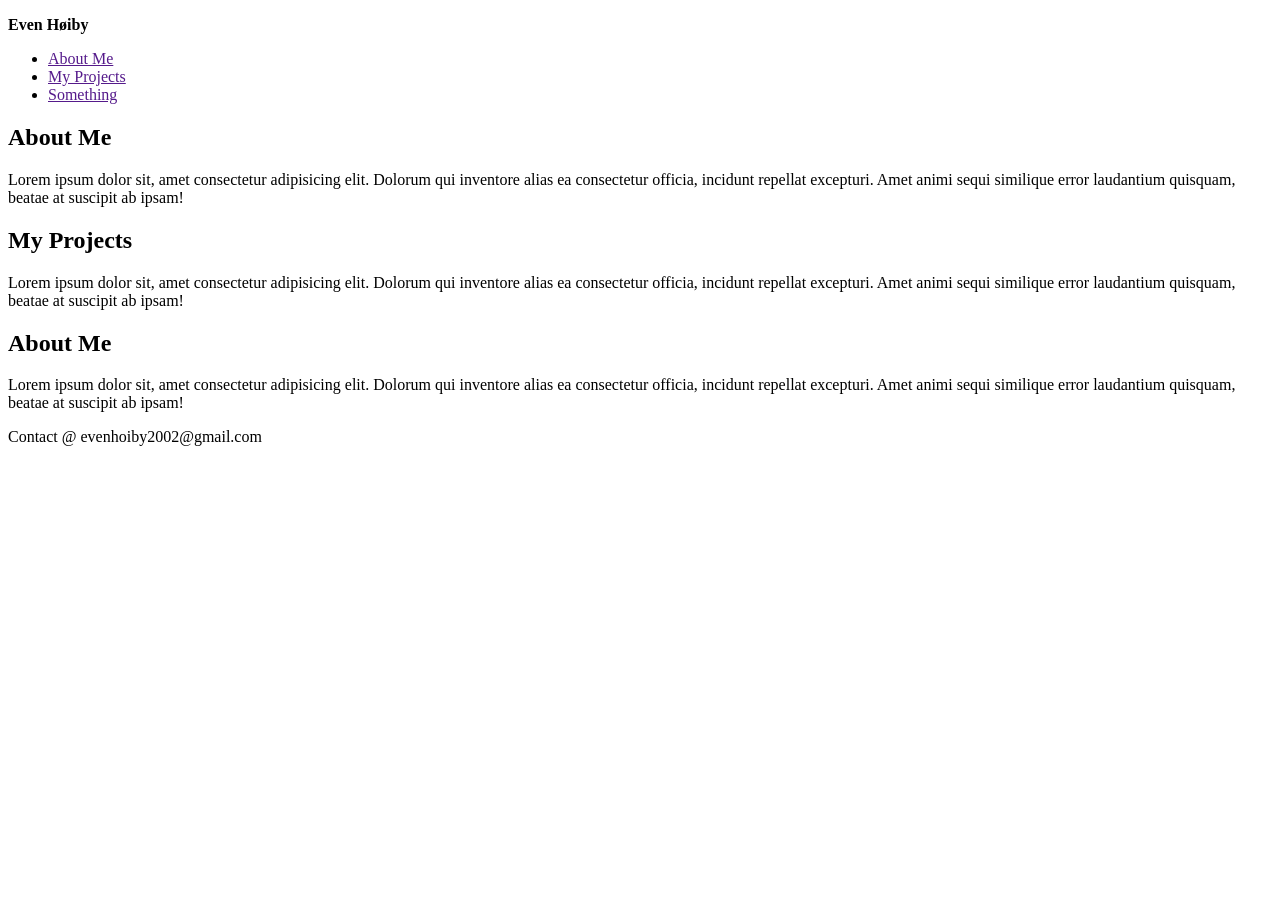
==== index.html @ fe8a964f "Made index file." ====
<!DOCTYPE html>
<html lang="en">
<head>
    <meta charset="UTF-8">
    <meta name="viewport" content="width=device-width, initial-scale=1.0">
    <link rel="stylesheet" href="style.css">
    <title>Portfolio</title>
</head>
<body>
    <header>
        <p><strong>Even Høiby</strong></p>
        <nav>
            <ul>
                <li><a href="">About Me</a></li>
                <li><a href="">My Projects</a></li>
                <li><a href="">Something</a></li>
            </ul>
        </nav>
    </header>
    <main>
        <article>
            <h2>About Me</h2>
            <p>Lorem ipsum dolor sit, amet consectetur adipisicing elit. Dolorum qui inventore alias ea consectetur officia, incidunt repellat excepturi. Amet animi sequi similique error laudantium quisquam, beatae at suscipit ab ipsam!</p>
        </article>
        <article>
            <h2>My Projects</h2>
            <p>Lorem ipsum dolor sit, amet consectetur adipisicing elit. Dolorum qui inventore alias ea consectetur officia, incidunt repellat excepturi. Amet animi sequi similique error laudantium quisquam, beatae at suscipit ab ipsam!</p>
        </article>
        <article>
            <h2>About Me</h2>
            <p>Lorem ipsum dolor sit, amet consectetur adipisicing elit. Dolorum qui inventore alias ea consectetur officia, incidunt repellat excepturi. Amet animi sequi similique error laudantium quisquam, beatae at suscipit ab ipsam!</p>
        </article>
    </main>
    <footer>
        <p>Contact @ evenhoiby2002@gmail.com</p>
    </footer>
</body>
</html>
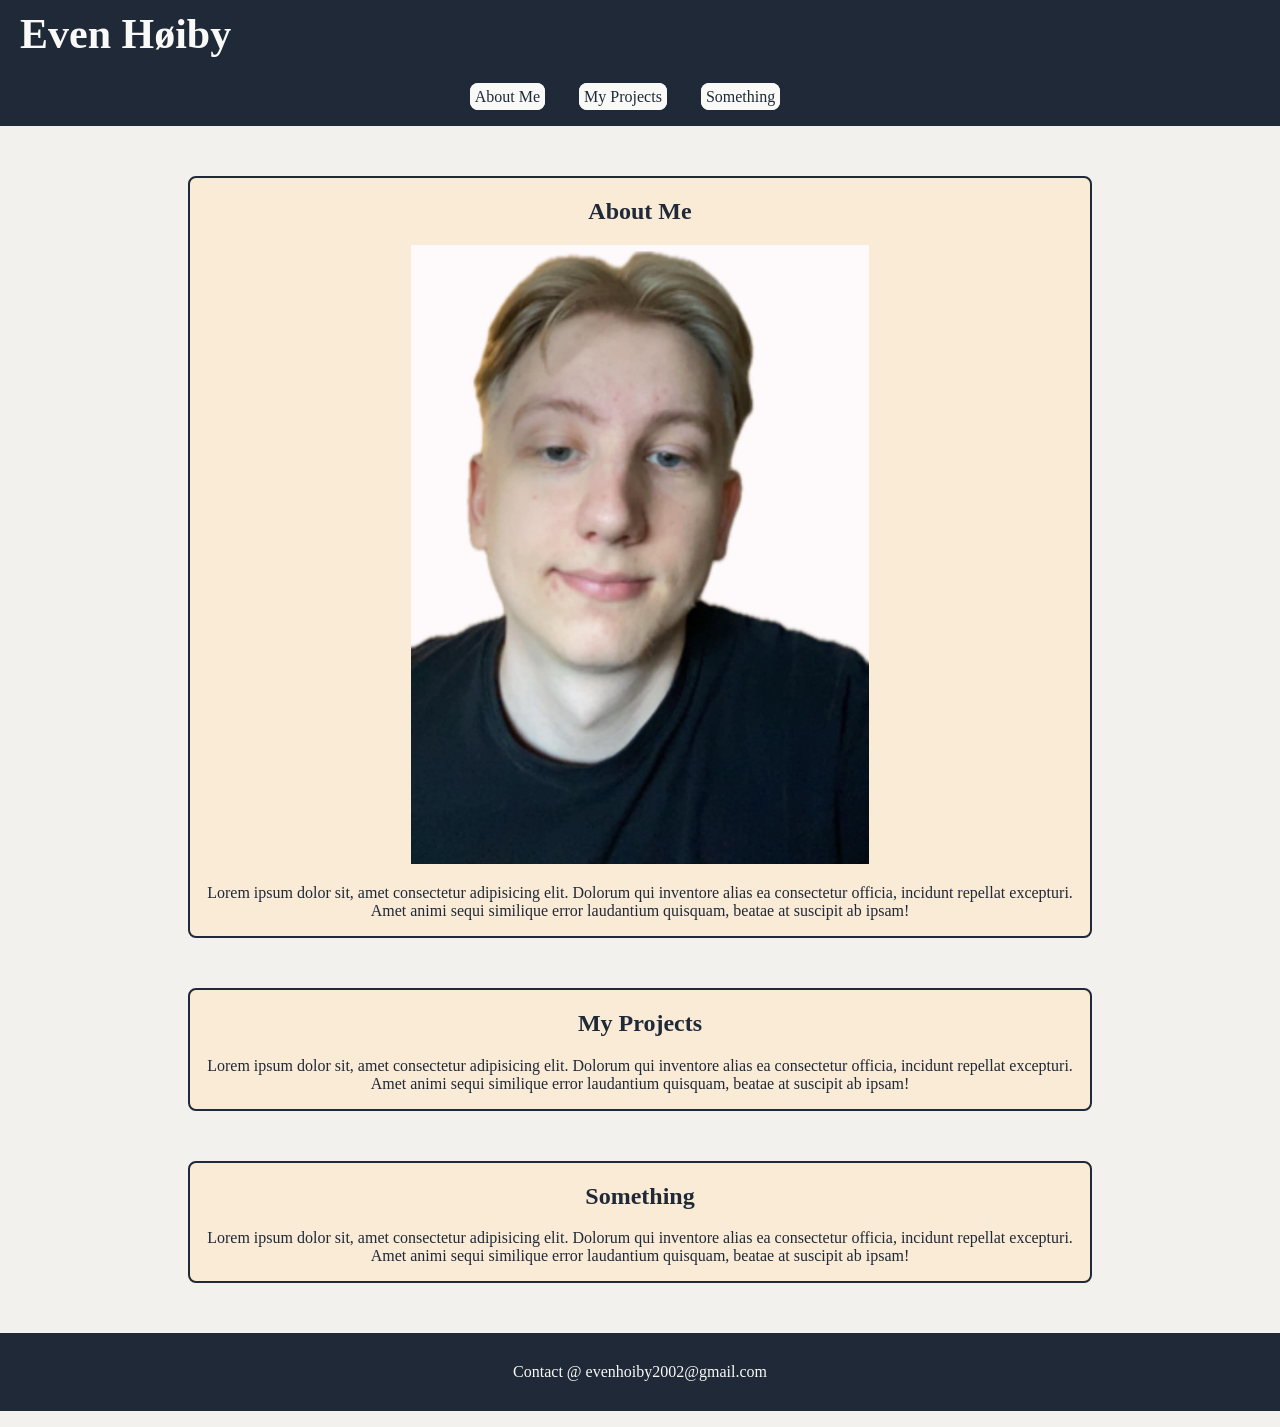
==== commit 62233250: "Added image to article about me. Made links jump." ====
--- a/index.html
+++ b/index.html
@@ -11,23 +11,24 @@
         <p><strong>Even Høiby</strong></p>
         <nav>
             <ul>
-                <li><a href="">About Me</a></li>
-                <li><a href="">My Projects</a></li>
-                <li><a href="">Something</a></li>
+                <li><a href="#articleAboutMe">About Me</a></li>
+                <li><a href="#articleMyProjects">My Projects</a></li>
+                <li><a href="#articleSomething">Something</a></li>
             </ul>
         </nav>
     </header>
     <main>
-        <article>
+        <article id="articleAboutMe">
             <h2>About Me</h2>
+            <img src="img/even.png" alt="Image of Even">
             <p>Lorem ipsum dolor sit, amet consectetur adipisicing elit. Dolorum qui inventore alias ea consectetur officia, incidunt repellat excepturi. Amet animi sequi similique error laudantium quisquam, beatae at suscipit ab ipsam!</p>
         </article>
-        <article>
+        <article id="articleMyProjects">
             <h2>My Projects</h2>
             <p>Lorem ipsum dolor sit, amet consectetur adipisicing elit. Dolorum qui inventore alias ea consectetur officia, incidunt repellat excepturi. Amet animi sequi similique error laudantium quisquam, beatae at suscipit ab ipsam!</p>
         </article>
-        <article>
-            <h2>About Me</h2>
+        <article id="articleSomething">
+            <h2>Something</h2>
             <p>Lorem ipsum dolor sit, amet consectetur adipisicing elit. Dolorum qui inventore alias ea consectetur officia, incidunt repellat excepturi. Amet animi sequi similique error laudantium quisquam, beatae at suscipit ab ipsam!</p>
         </article>
     </main>
--- a/style.css
+++ b/style.css
@@ -0,0 +1,59 @@
+body {
+    margin: 0;
+    background-color: #f3f1ee;
+}
+header {
+    background-color: #1F2937;
+    color: #F9FAF8;
+}
+header p {
+    margin: 0 auto;
+    padding: 10px 20px;
+    font-size: 42px;
+}
+header ul {
+    list-style-type: none;
+    padding: 20px;
+    margin: 0;
+    text-align: center;
+}
+header li {
+    display: inline;
+}
+header a {
+    color: #1F2937;
+    background-color: #F9FAF8;
+    text-decoration: none;
+    margin-right: 30px;
+    padding: 4px;
+    border: 1px solid #F9FAF8;
+    border-radius: 8px;
+}
+header a:hover, a:focus {
+    color: #F9FAF8;
+    background-color: gray;
+    text-decoration: none;
+    margin-right: 30px;
+    padding: 4px;
+    border: 1px solid #F9FAF8;
+    border-radius: 8px;
+}
+main article {
+    text-align: center;
+    border: 2px solid #1F2937;
+    border-radius: 8px;
+    margin: 50px auto;
+    max-width: 900px;
+    background-color: antiquewhite;
+}
+main p, h2 {
+    color: #1F2937;
+}
+footer {
+    text-align: center;
+    background-color: #1F2937;
+}
+footer p {
+    padding: 30px 0;
+    color: #F9FAF8;
+}
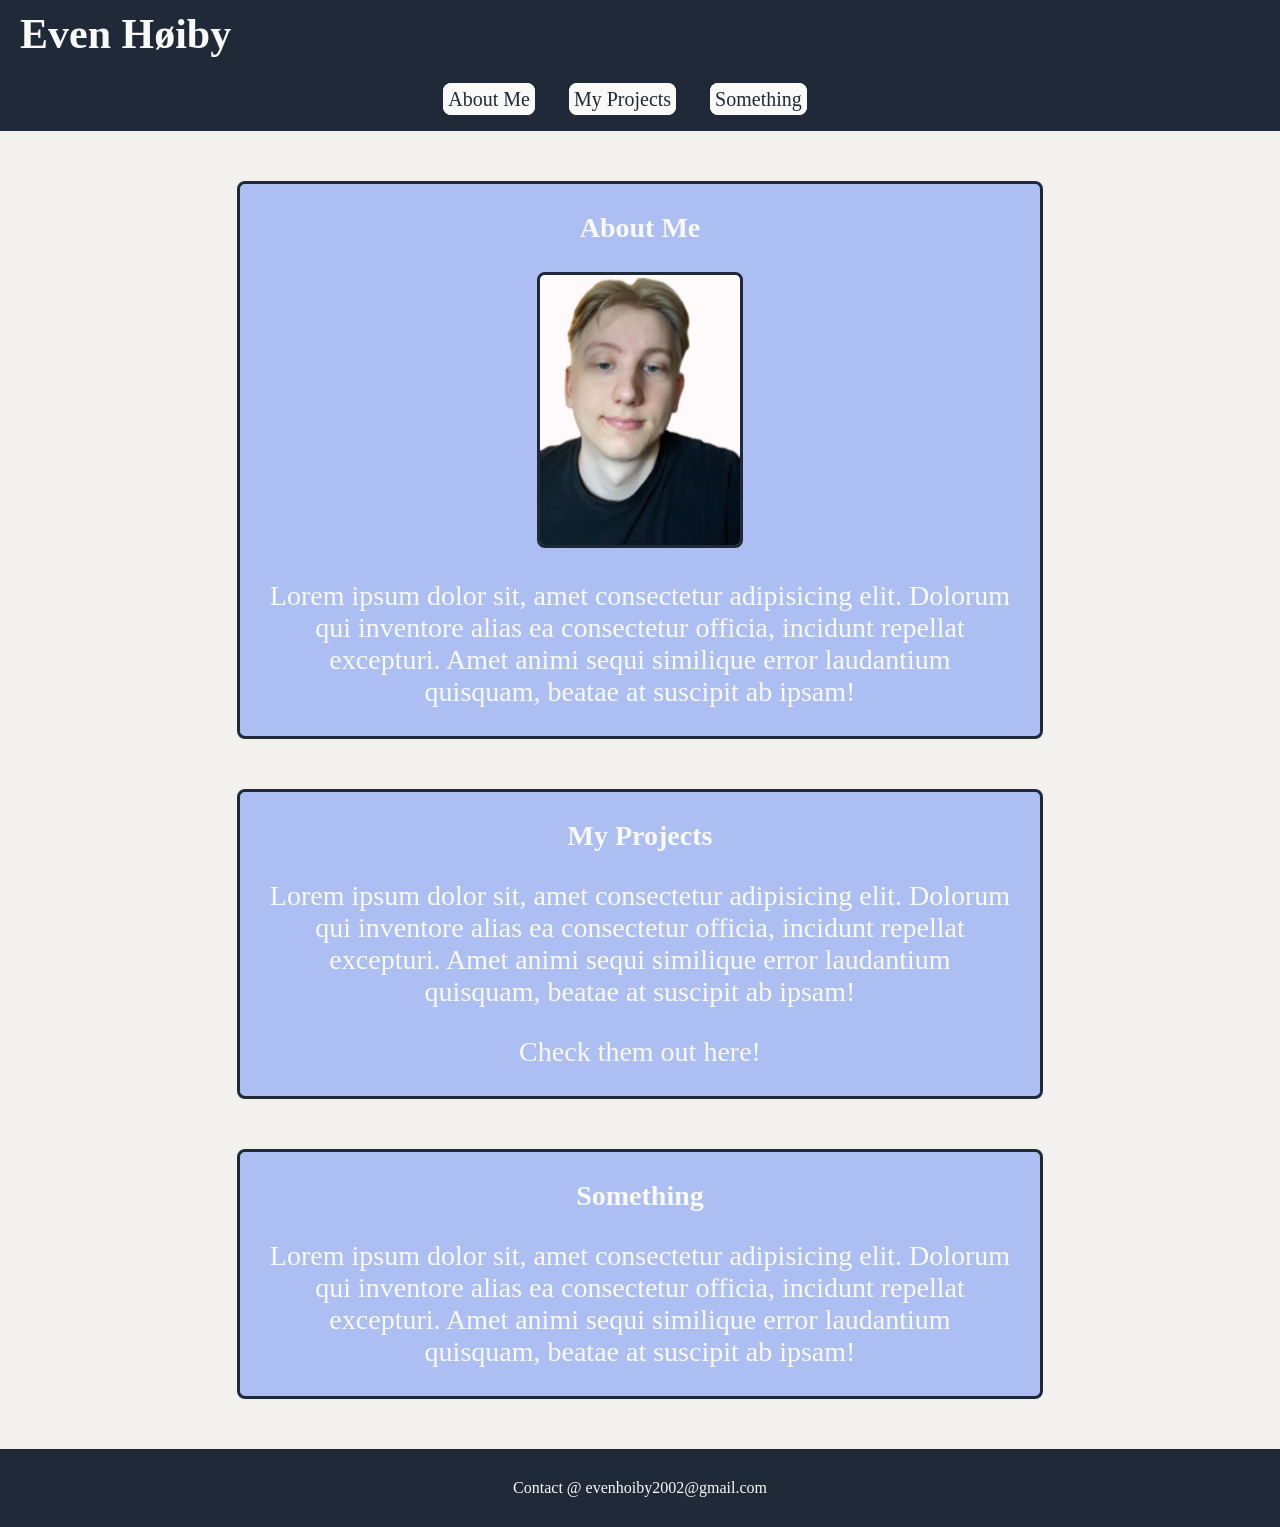
==== commit 524ff452: "Added my projects page, linking it to index." ====
--- a/index.html
+++ b/index.html
@@ -26,6 +26,7 @@
         <article id="articleMyProjects">
             <h2>My Projects</h2>
             <p>Lorem ipsum dolor sit, amet consectetur adipisicing elit. Dolorum qui inventore alias ea consectetur officia, incidunt repellat excepturi. Amet animi sequi similique error laudantium quisquam, beatae at suscipit ab ipsam!</p>
+            <a id="myProjectsLink" href="myProjects.html">Check them out here!</a>
         </article>
         <article id="articleSomething">
             <h2>Something</h2>
--- a/style.css
+++ b/style.css
@@ -28,8 +28,9 @@
     padding: 4px;
     border: 1px solid #F9FAF8;
     border-radius: 8px;
+    font-size: 20px;
 }
-header a:hover, a:focus {
+header a:hover, header a:focus {
     color: #F9FAF8;
     background-color: gray;
     text-decoration: none;
@@ -40,14 +41,31 @@
 }
 main article {
     text-align: center;
-    border: 2px solid #1F2937;
+    border: 3px solid #1F2937;
     border-radius: 8px;
     margin: 50px auto;
-    max-width: 900px;
-    background-color: antiquewhite;
+    max-width: 800px;
+    background-color: #acbef2;
 }
-main p, h2 {
-    color: #1F2937;
+article img {
+    width: 200px;
+    border: 3px solid #1F2937;
+    border-radius: 8px;
+}
+#myProjectsLink {
+    color: #F9FAF8;
+    font-size: 28px;
+    margin-bottom: 28px;
+    display: inline-block;
+    text-decoration: none;
+}
+#myProjectsLink:hover, #myProjectsLink:focus {
+    text-decoration: underline;
+}
+main p, main h2 {
+    color: #F9FAF8;
+    font-size: 28px;
+    margin: 28px;
 }
 footer {
     text-align: center;
@@ -56,4 +74,8 @@
 footer p {
     padding: 30px 0;
     color: #F9FAF8;
+    margin: 0;
+}
+main div {
+    margin: 1000px;
 }
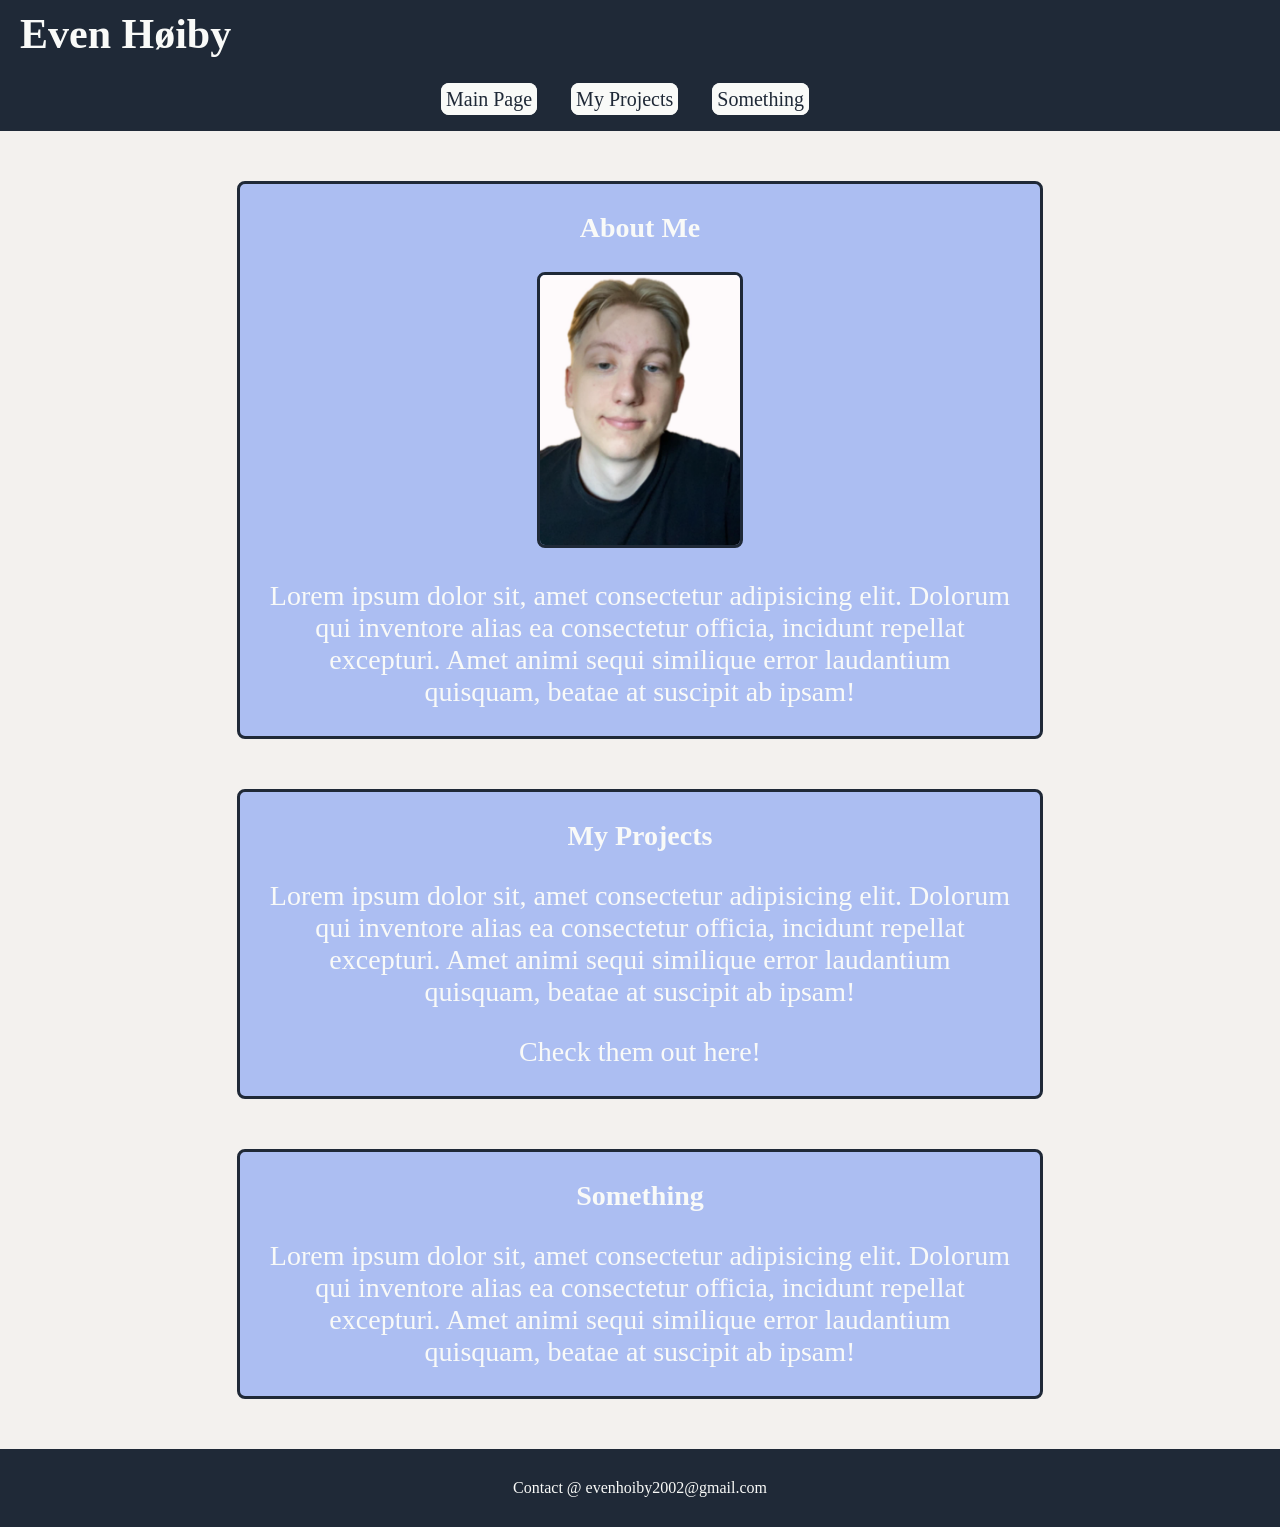
==== commit bbfc26d9: "Linked index and my projects page on navigation." ====
--- a/index.html
+++ b/index.html
@@ -8,11 +8,11 @@
 </head>
 <body>
     <header>
-        <p><strong>Even Høiby</strong></p>
+        <a href="index.html" id="logo"><strong>Even Høiby</strong></a>
         <nav>
             <ul>
-                <li><a href="#articleAboutMe">About Me</a></li>
-                <li><a href="#articleMyProjects">My Projects</a></li>
+                <li><a href="index.html">Main Page</a></li>
+                <li><a href="myProjects.html">My Projects</a></li>
                 <li><a href="#articleSomething">Something</a></li>
             </ul>
         </nav>
--- a/style.css
+++ b/style.css
@@ -6,10 +6,13 @@
     background-color: #1F2937;
     color: #F9FAF8;
 }
-header p {
+#logo {
     margin: 0 auto;
     padding: 10px 20px;
     font-size: 42px;
+    color: #F9FAF8;
+    text-decoration: none;
+    display: inline-block;
 }
 header ul {
     list-style-type: none;
@@ -20,7 +23,7 @@
 header li {
     display: inline;
 }
-header a {
+ul a {
     color: #1F2937;
     background-color: #F9FAF8;
     text-decoration: none;
@@ -30,7 +33,7 @@
     border-radius: 8px;
     font-size: 20px;
 }
-header a:hover, header a:focus {
+ul a:hover, ul a:focus {
     color: #F9FAF8;
     background-color: gray;
     text-decoration: none;
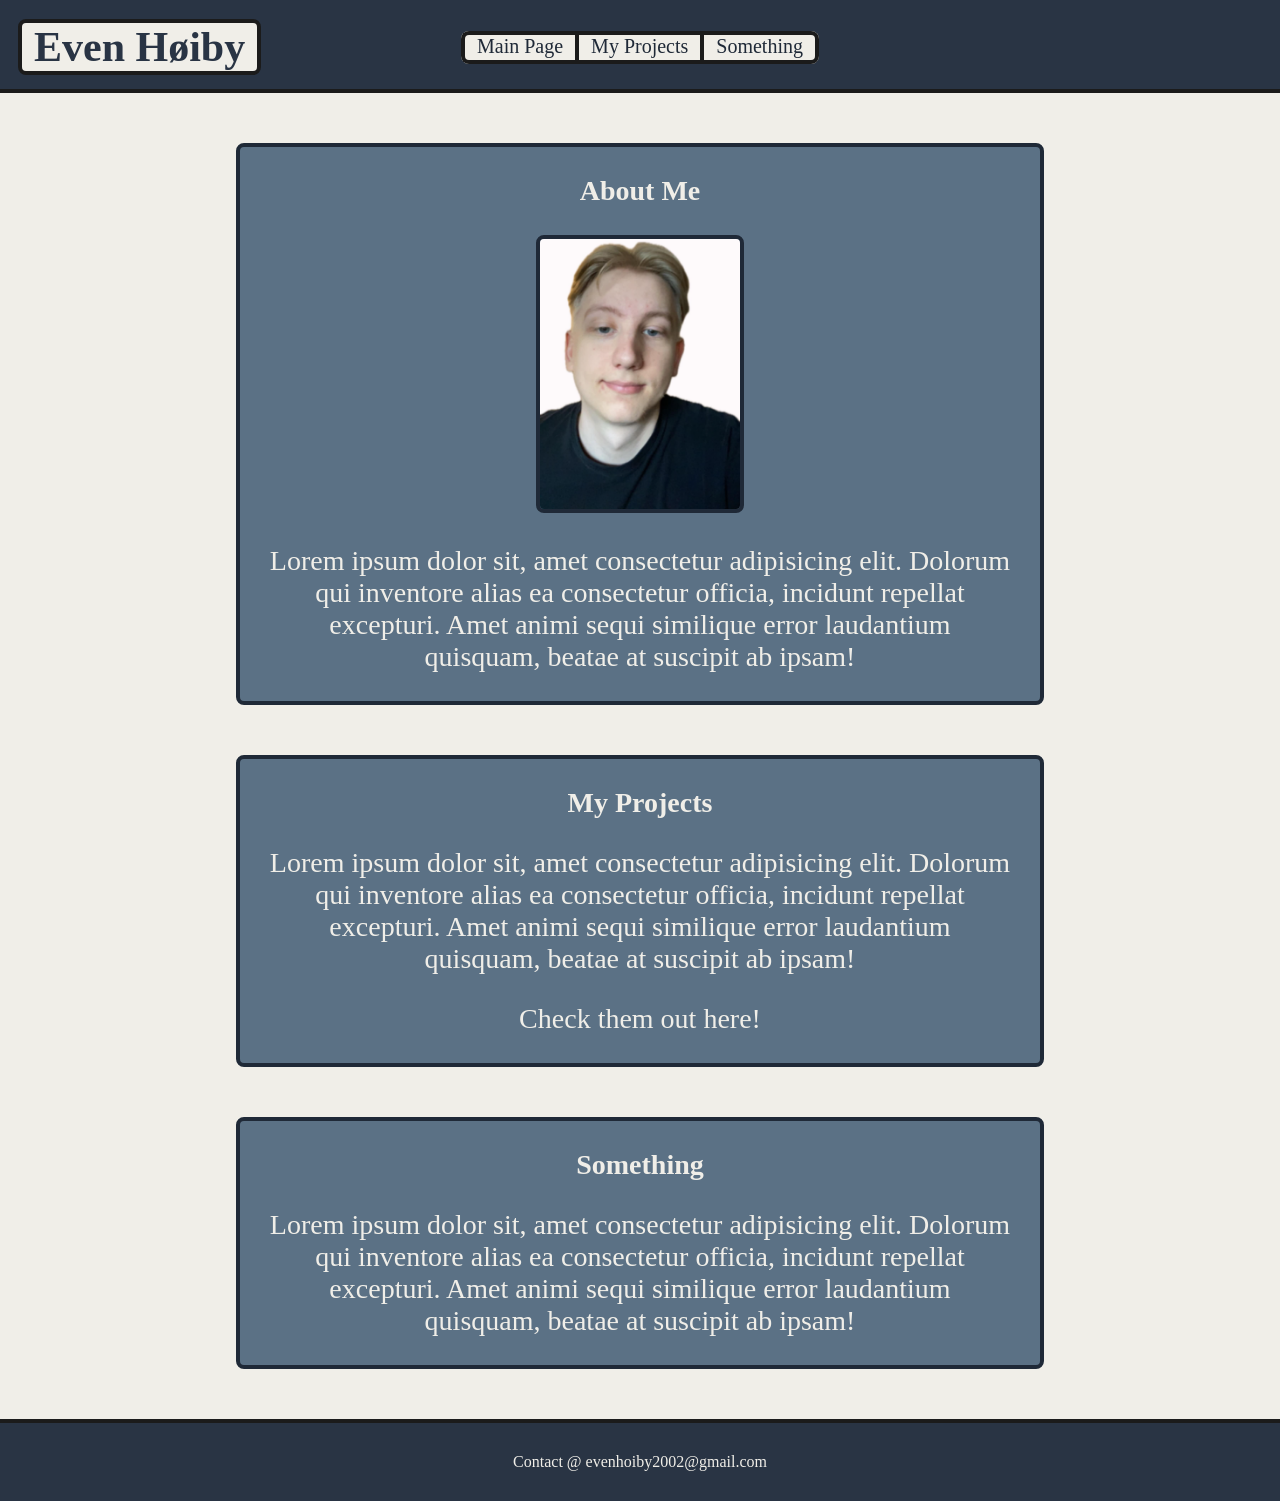
==== commit 28961235: "Changed look of navigation." ====
--- a/index.html
+++ b/index.html
@@ -11,9 +11,7 @@
         <a href="index.html" id="logo"><strong>Even Høiby</strong></a>
         <nav>
             <ul>
-                <li><a href="index.html">Main Page</a></li>
-                <li><a href="myProjects.html">My Projects</a></li>
-                <li><a href="#articleSomething">Something</a></li>
+                <li class="navLeft"><a href="index.html">Main Page</a></li><li class="navMiddle"><a href="myProjects.html">My Projects</a></li><li class="navRight"><a href="#articleSomething">Something</a></li>
             </ul>
         </nav>
     </header>
--- a/style.css
+++ b/style.css
@@ -1,62 +1,107 @@
 body {
     margin: 0;
-    background-color: #f3f1ee;
+    background-color: #f0eee8;
 }
+
+
 header {
-    background-color: #1F2937;
-    color: #F9FAF8;
+    background-color: #293444;
+    color: #f0eee8;
+    display: flex;
+    align-items: center;
+    justify-content: center;
+    position: relative;
+    padding-left: 0;
+    padding-right: 0;
+    padding-top: 35px;
+    padding-bottom: 31px;
+    border-bottom: 4px solid #1b1b1b;
 }
 #logo {
     margin: 0 auto;
-    padding: 10px 20px;
+    padding: 0px 12px;
     font-size: 42px;
-    color: #F9FAF8;
     text-decoration: none;
     display: inline-block;
+    position: absolute;
+    left: 18px;
+    color: #293444;
+    background-color: #f0eee8;
+    border: 4px solid #1b1b1b;
+    border-radius: 8px;
+}
+header nav {
+    display: inline-block;
+    margin: 0 auto;
 }
 header ul {
     list-style-type: none;
-    padding: 20px;
     margin: 0;
-    text-align: center;
+    padding: 0;
 }
 header li {
     display: inline;
 }
 ul a {
     color: #1F2937;
-    background-color: #F9FAF8;
     text-decoration: none;
-    margin-right: 30px;
-    padding: 4px;
-    border: 1px solid #F9FAF8;
-    border-radius: 8px;
     font-size: 20px;
 }
-ul a:hover, ul a:focus {
-    color: #F9FAF8;
-    background-color: gray;
+.navLeft {
+    border-top: 4px solid #1b1b1b;
+    border-bottom: 4px solid #1b1b1b;
+    border-left: 4px solid #1b1b1b;
+    border-top-left-radius: 8px;
+    border-bottom-left-radius: 8px;
+    background-color: #f0eee8;
+    padding: 4px 12px;
+}
+ul .navLeft:hover, ul .navLeft:focus {
+    color: #f0eee8;
+    background-color: #5B7185;
     text-decoration: none;
-    margin-right: 30px;
-    padding: 4px;
-    border: 1px solid #F9FAF8;
-    border-radius: 8px;
 }
+.navMiddle {
+    border: 4px solid #1b1b1b;
+    background-color: #f0eee8;
+    padding: 4px 12px;
+}
+ul .navMiddle:hover, ul .navMiddle:focus {
+    color: #f0eee8;
+    background-color: #5B7185;
+    text-decoration: none;
+}
+.navRight {
+    border-top: 4px solid #1b1b1b;
+    border-bottom: 4px solid #1b1b1b;
+    border-right: 4px solid #1b1b1b;
+    border-top-right-radius: 8px;
+    border-bottom-right-radius: 8px;
+    background-color: #f0eee8;
+    padding: 4px 12px;
+}
+ul .navRight:hover, ul .navRight:focus {
+    color: #f0eee8;
+    background-color: #5B7185;
+    text-decoration: none;
+}
+
+
 main article {
     text-align: center;
-    border: 3px solid #1F2937;
+    border: 4px solid #1F2937;
     border-radius: 8px;
     margin: 50px auto;
     max-width: 800px;
-    background-color: #acbef2;
+    background-color: #5B7185;
 }
 article img {
     width: 200px;
-    border: 3px solid #1F2937;
+    border: 4px solid #1F2937;
     border-radius: 8px;
 }
 #myProjectsLink {
-    color: #F9FAF8;
+    color: #f0eee8;
     font-size: 28px;
     margin-bottom: 28px;
     display: inline-block;
@@ -66,17 +111,20 @@
     text-decoration: underline;
 }
 main p, main h2 {
-    color: #F9FAF8;
+    color: #f0eee8;
     font-size: 28px;
     margin: 28px;
 }
+
+
 footer {
     text-align: center;
-    background-color: #1F2937;
+    background-color: #293444;
+    border-top: 4px solid #1b1b1b;
 }
 footer p {
     padding: 30px 0;
-    color: #F9FAF8;
+    color: #f0eee8;
     margin: 0;
 }
 main div {
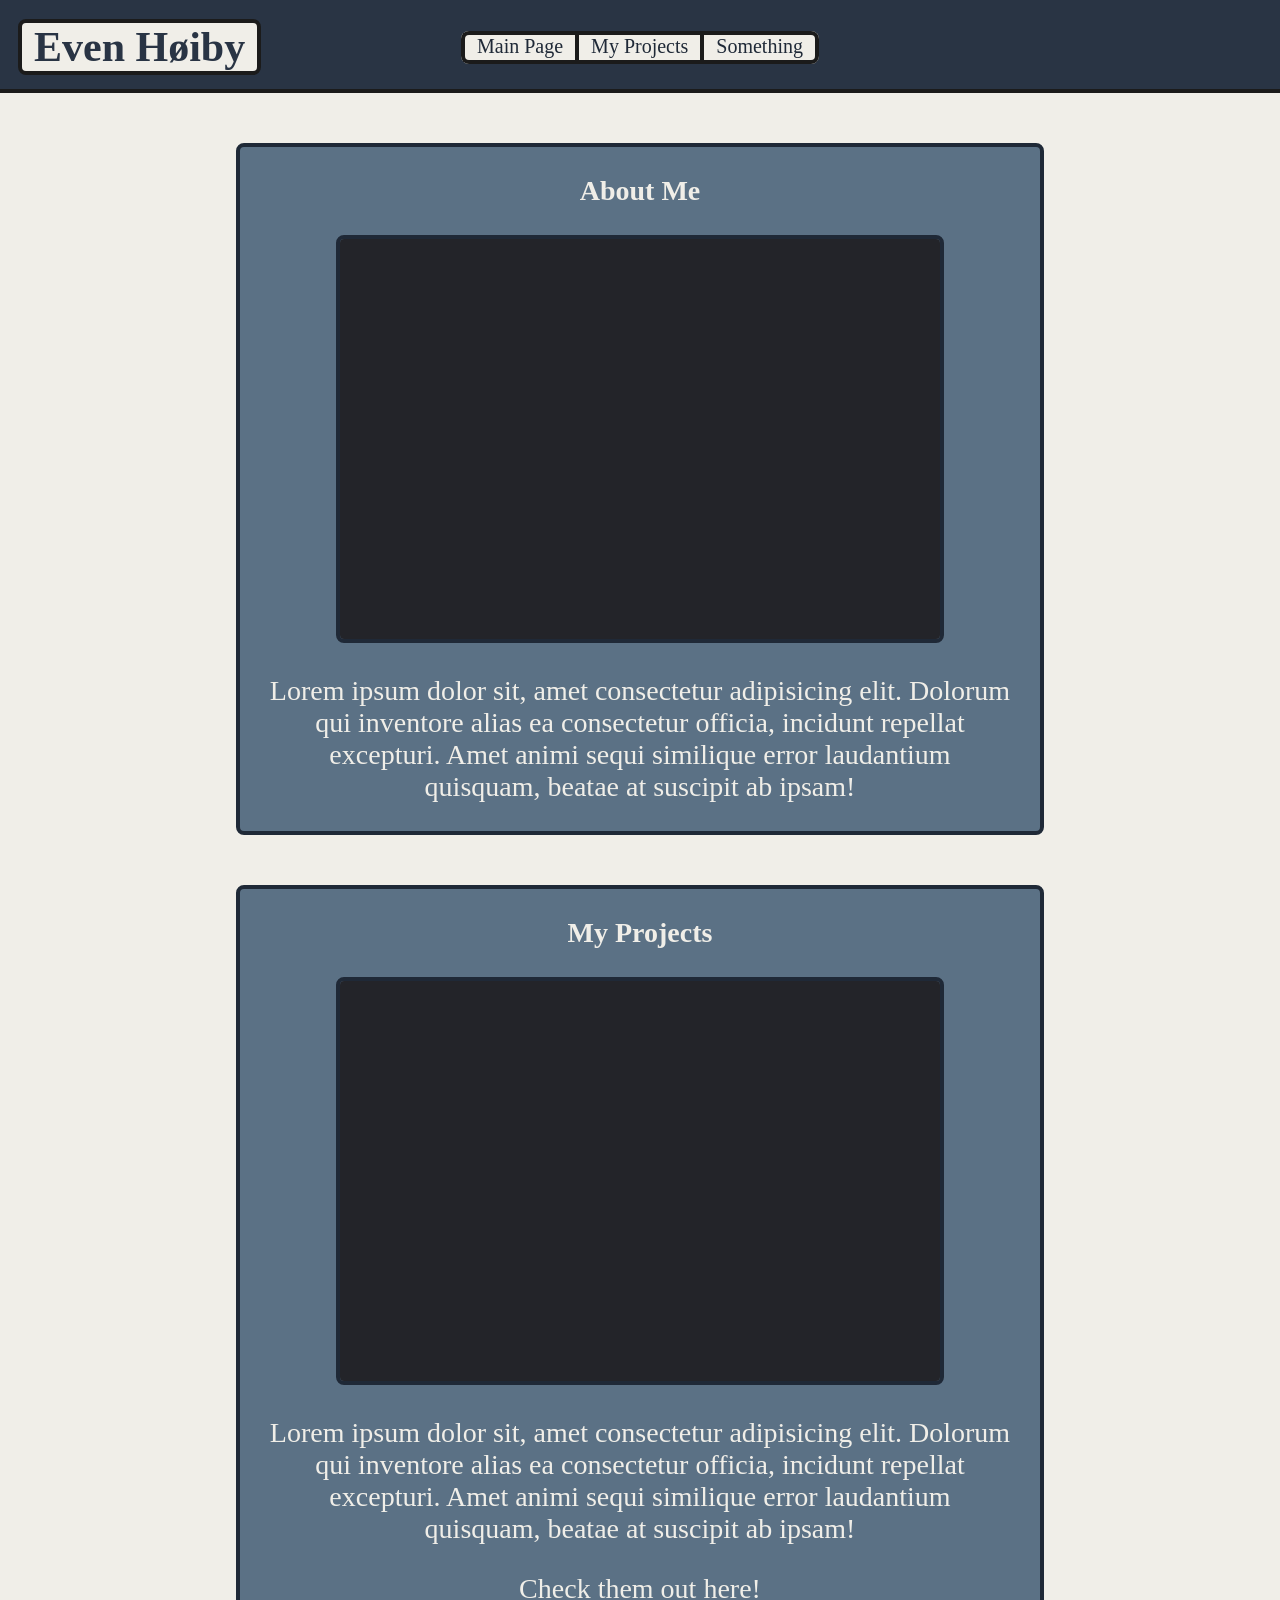
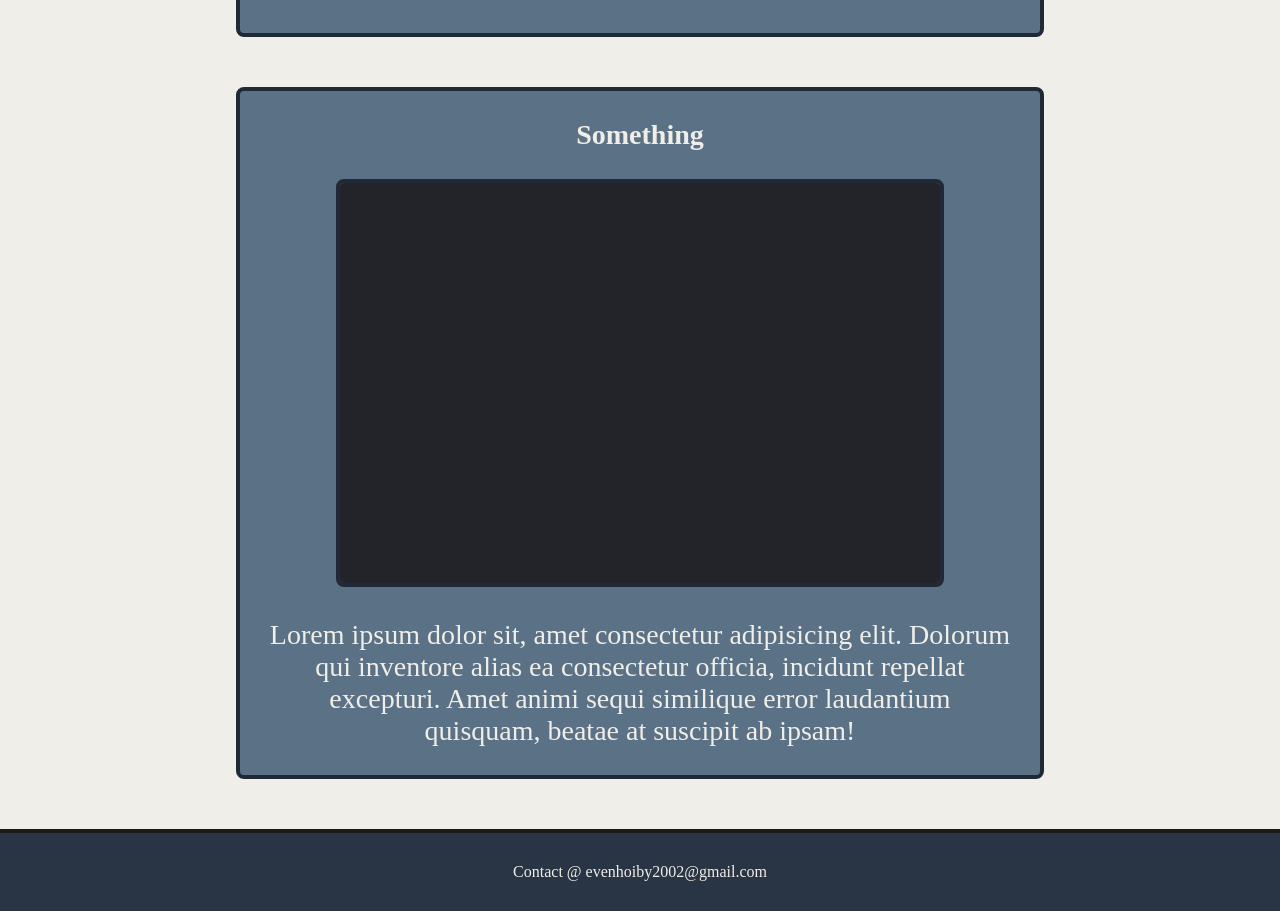
==== commit f75511b2: "Added placeholder images." ====
--- a/index.html
+++ b/index.html
@@ -18,16 +18,18 @@
     <main>
         <article id="articleAboutMe">
             <h2>About Me</h2>
-            <img src="img/even.png" alt="Image of Even">
+            <img src="img/placeholder.jpeg" alt="Placeholder image, gray box">
             <p>Lorem ipsum dolor sit, amet consectetur adipisicing elit. Dolorum qui inventore alias ea consectetur officia, incidunt repellat excepturi. Amet animi sequi similique error laudantium quisquam, beatae at suscipit ab ipsam!</p>
         </article>
         <article id="articleMyProjects">
             <h2>My Projects</h2>
+            <img src="img/placeholder.jpeg" alt="Placeholder image, gray box">
             <p>Lorem ipsum dolor sit, amet consectetur adipisicing elit. Dolorum qui inventore alias ea consectetur officia, incidunt repellat excepturi. Amet animi sequi similique error laudantium quisquam, beatae at suscipit ab ipsam!</p>
             <a id="myProjectsLink" href="myProjects.html">Check them out here!</a>
         </article>
         <article id="articleSomething">
             <h2>Something</h2>
+            <img src="img/placeholder.jpeg" alt="Placeholder image, gray box">
             <p>Lorem ipsum dolor sit, amet consectetur adipisicing elit. Dolorum qui inventore alias ea consectetur officia, incidunt repellat excepturi. Amet animi sequi similique error laudantium quisquam, beatae at suscipit ab ipsam!</p>
         </article>
     </main>
--- a/style.css
+++ b/style.css
@@ -96,7 +96,7 @@
     background-color: #5B7185;
 }
 article img {
-    width: 200px;
+    width: 600px;
     border: 4px solid #1F2937;
     border-radius: 8px;
 }
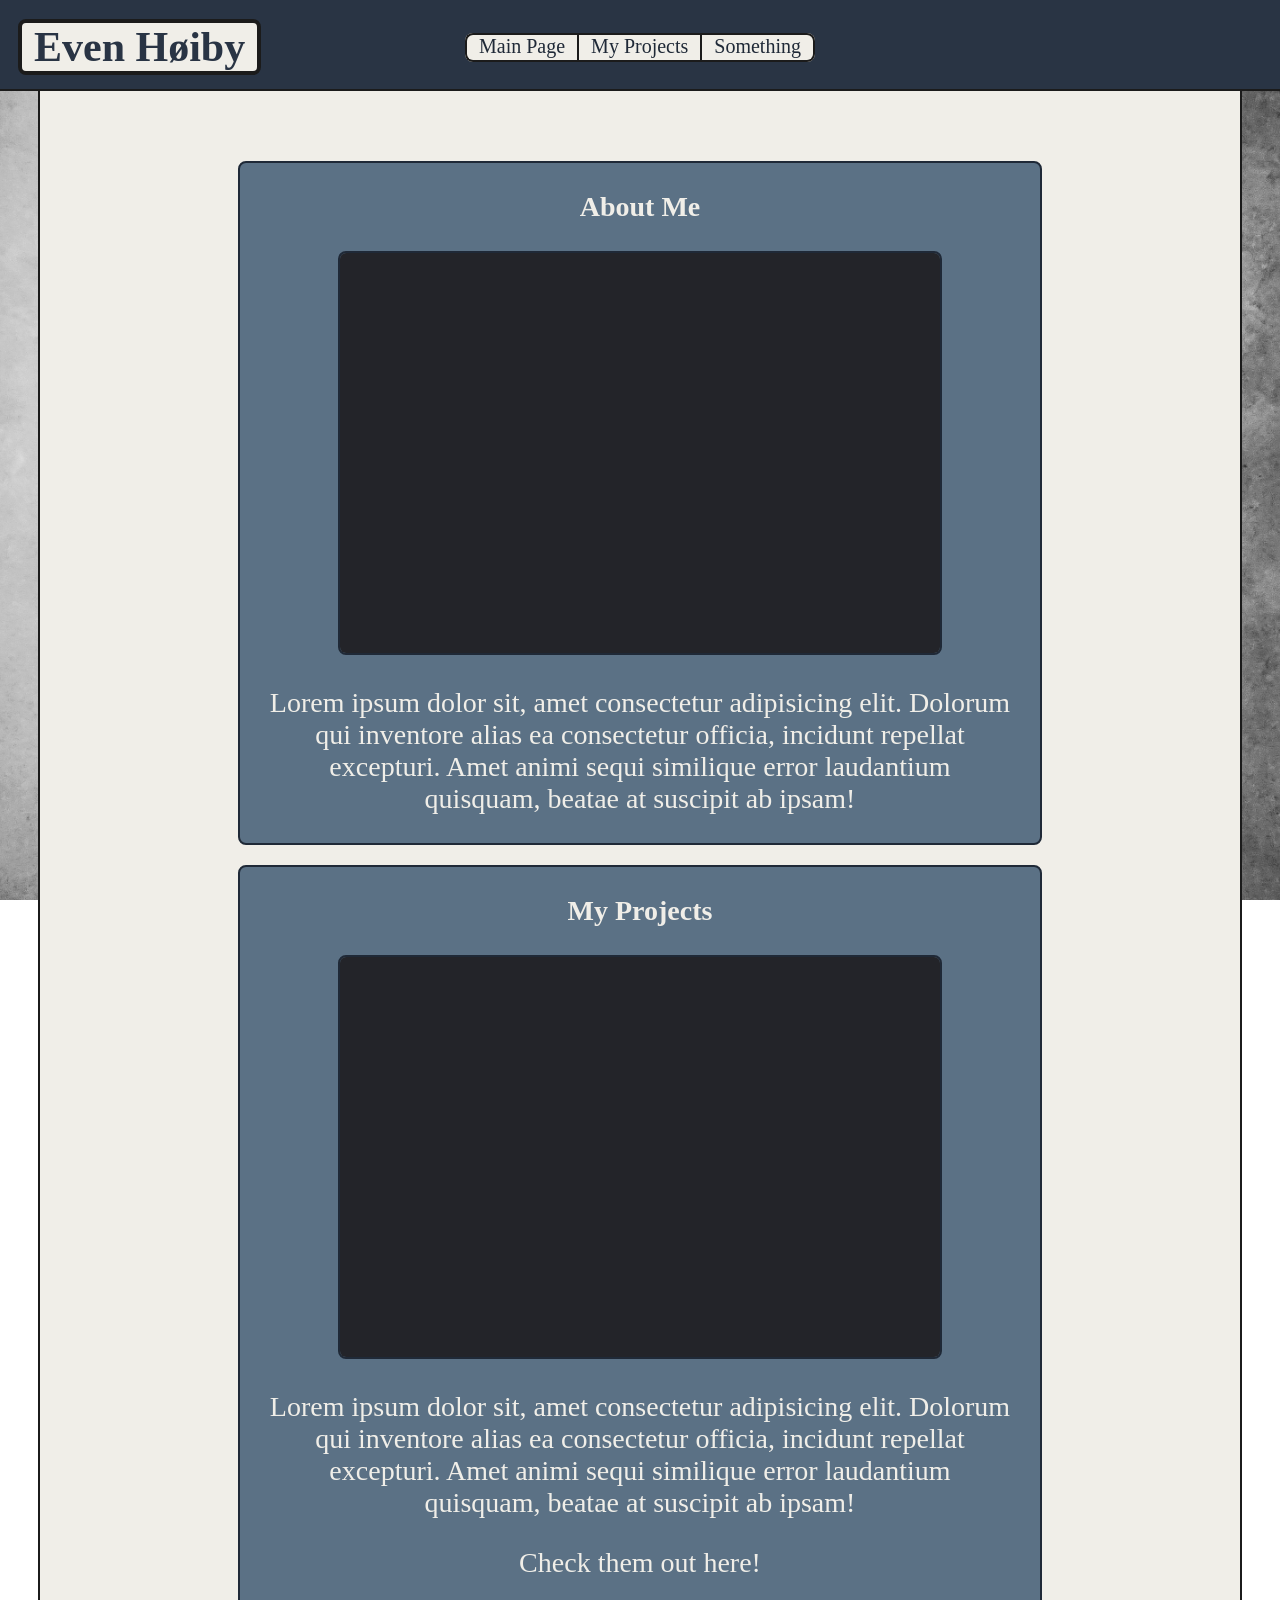
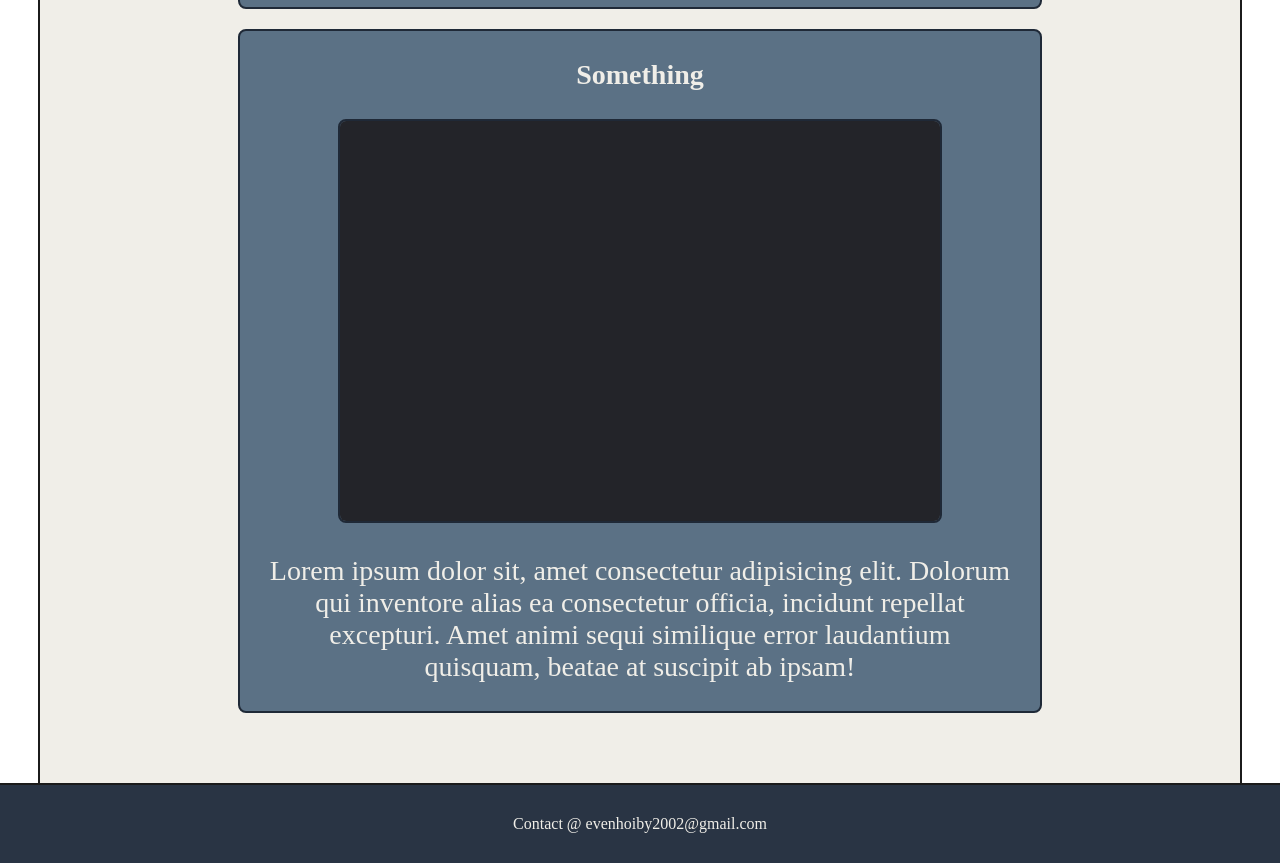
==== commit 699412a3: "Added a stationary background image." ====
--- a/index.html
+++ b/index.html
@@ -16,22 +16,24 @@
         </nav>
     </header>
     <main>
-        <article id="articleAboutMe">
-            <h2>About Me</h2>
-            <img src="img/placeholder.jpeg" alt="Placeholder image, gray box">
-            <p>Lorem ipsum dolor sit, amet consectetur adipisicing elit. Dolorum qui inventore alias ea consectetur officia, incidunt repellat excepturi. Amet animi sequi similique error laudantium quisquam, beatae at suscipit ab ipsam!</p>
-        </article>
-        <article id="articleMyProjects">
-            <h2>My Projects</h2>
-            <img src="img/placeholder.jpeg" alt="Placeholder image, gray box">
-            <p>Lorem ipsum dolor sit, amet consectetur adipisicing elit. Dolorum qui inventore alias ea consectetur officia, incidunt repellat excepturi. Amet animi sequi similique error laudantium quisquam, beatae at suscipit ab ipsam!</p>
-            <a id="myProjectsLink" href="myProjects.html">Check them out here!</a>
-        </article>
-        <article id="articleSomething">
-            <h2>Something</h2>
-            <img src="img/placeholder.jpeg" alt="Placeholder image, gray box">
-            <p>Lorem ipsum dolor sit, amet consectetur adipisicing elit. Dolorum qui inventore alias ea consectetur officia, incidunt repellat excepturi. Amet animi sequi similique error laudantium quisquam, beatae at suscipit ab ipsam!</p>
-        </article>
+        <div>
+            <article id="articleAboutMe">
+                <h2>About Me</h2>
+                <img src="img/placeholder.jpeg" alt="Placeholder image, gray box">
+                <p>Lorem ipsum dolor sit, amet consectetur adipisicing elit. Dolorum qui inventore alias ea consectetur officia, incidunt repellat excepturi. Amet animi sequi similique error laudantium quisquam, beatae at suscipit ab ipsam!</p>
+            </article>
+            <article id="articleMyProjects">
+                <h2>My Projects</h2>
+                <img src="img/placeholder.jpeg" alt="Placeholder image, gray box">
+                <p>Lorem ipsum dolor sit, amet consectetur adipisicing elit. Dolorum qui inventore alias ea consectetur officia, incidunt repellat excepturi. Amet animi sequi similique error laudantium quisquam, beatae at suscipit ab ipsam!</p>
+                <a id="myProjectsLink" href="myProjects.html">Check them out here!</a>
+            </article>
+            <article id="articleSomething">
+                <h2>Something</h2>
+                <img src="img/placeholder.jpeg" alt="Placeholder image, gray box">
+                <p>Lorem ipsum dolor sit, amet consectetur adipisicing elit. Dolorum qui inventore alias ea consectetur officia, incidunt repellat excepturi. Amet animi sequi similique error laudantium quisquam, beatae at suscipit ab ipsam!</p>
+            </article>
+        </div>
     </main>
     <footer>
         <p>Contact @ evenhoiby2002@gmail.com</p>
--- a/style.css
+++ b/style.css
@@ -1,6 +1,10 @@
 body {
     margin: 0;
-    background-color: #f0eee8;
+    background-image: url(img/marble.jpg);
+    background-attachment: fixed;
+    background-repeat: no-repeat;
+    background-position: center center;
+    background-size: cover;
 }
 
 
@@ -15,7 +19,7 @@
     padding-right: 0;
     padding-top: 35px;
     padding-bottom: 31px;
-    border-bottom: 4px solid #1b1b1b;
+    border-bottom: 2px solid #1b1b1b;
 }
 #logo {
     margin: 0 auto;
@@ -48,9 +52,9 @@
     font-size: 20px;
 }
 .navLeft {
-    border-top: 4px solid #1b1b1b;
-    border-bottom: 4px solid #1b1b1b;
-    border-left: 4px solid #1b1b1b;
+    border-top: 2px solid #1b1b1b;
+    border-bottom: 2px solid #1b1b1b;
+    border-left: 2px solid #1b1b1b;
     border-top-left-radius: 8px;
     border-bottom-left-radius: 8px;
     background-color: #f0eee8;
@@ -62,7 +66,7 @@
     text-decoration: none;
 }
 .navMiddle {
-    border: 4px solid #1b1b1b;
+    border: 2px solid #1b1b1b;
     background-color: #f0eee8;
     padding: 4px 12px;
 }
@@ -72,9 +76,9 @@
     text-decoration: none;
 }
 .navRight {
-    border-top: 4px solid #1b1b1b;
-    border-bottom: 4px solid #1b1b1b;
-    border-right: 4px solid #1b1b1b;
+    border-top: 2px solid #1b1b1b;
+    border-bottom: 2px solid #1b1b1b;
+    border-right: 2px solid #1b1b1b;
     border-top-right-radius: 8px;
     border-bottom-right-radius: 8px;
     background-color: #f0eee8;
@@ -86,18 +90,27 @@
     text-decoration: none;
 }
 
-
+main div {
+    text-align: center;
+    padding-top: 50px;
+    padding-bottom: 50px;
+    margin: 0 auto;
+    background-color: #f0eee8;
+    max-width: 1200px;
+    border-left: 2px solid #1b1b1b;
+    border-right: 2px solid #1b1b1b;
+}
 main article {
     text-align: center;
-    border: 4px solid #1F2937;
+    border: 2px solid #1F2937;
     border-radius: 8px;
-    margin: 50px auto;
+    margin: 20px auto;
     max-width: 800px;
     background-color: #5B7185;
 }
 article img {
     width: 600px;
-    border: 4px solid #1F2937;
+    border: 2px solid #1F2937;
     border-radius: 8px;
 }
 #myProjectsLink {
@@ -120,13 +133,10 @@
 footer {
     text-align: center;
     background-color: #293444;
-    border-top: 4px solid #1b1b1b;
+    border-top: 2px solid #1b1b1b;
 }
 footer p {
     padding: 30px 0;
     color: #f0eee8;
     margin: 0;
-}
-main div {
-    margin: 1000px;
 }
